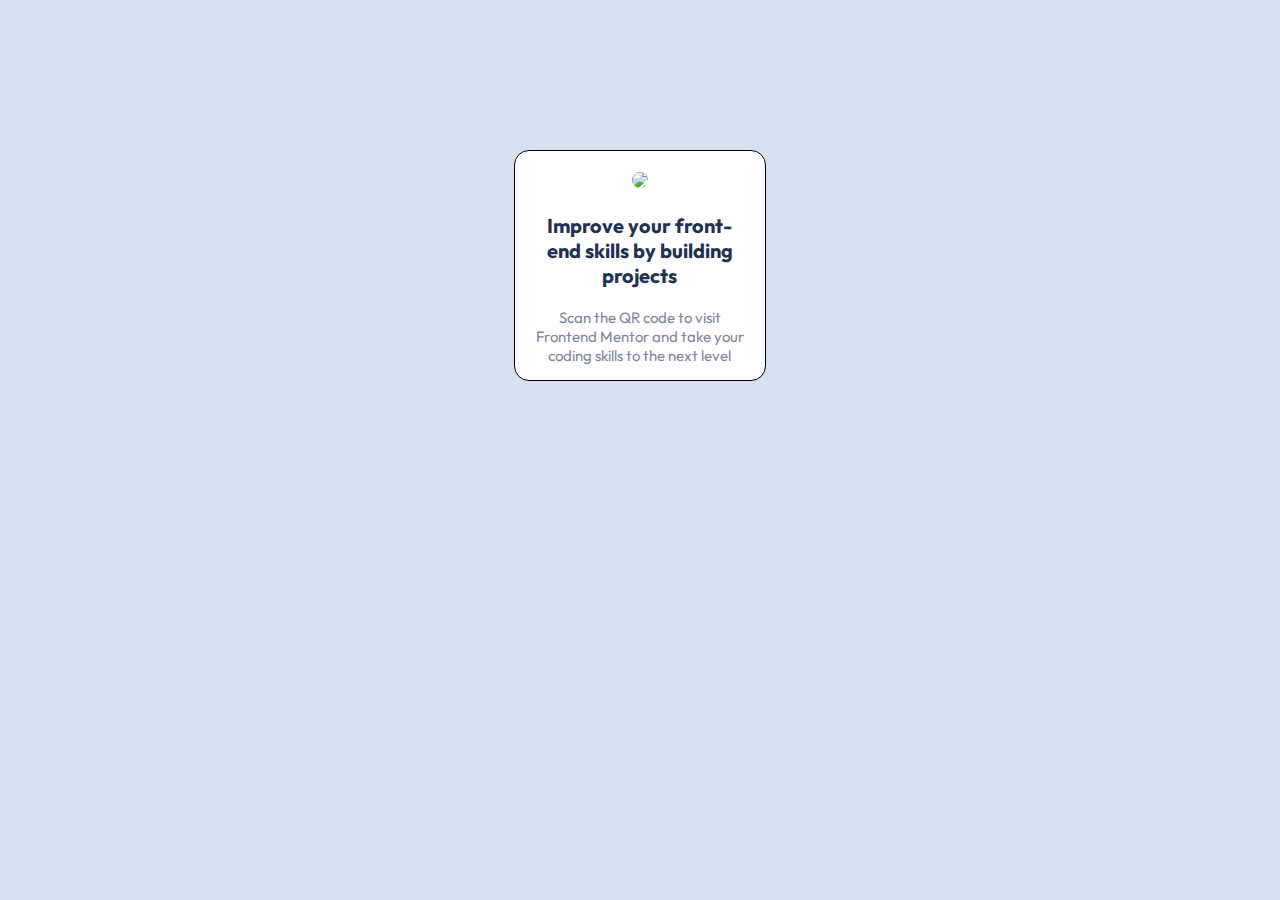
==== index.html @ 69387d19 "Update index.html" ====
<!DOCTYPE html>
<html>
    <head>
        <title>qr code</title>
        <link href="css/t2.css" rel="stylesheet" type="text/css">
        <link href="https://fonts.googleapis.com/css2?family=Outfit:wght@700&family=The+Nautigal:wght@700&display=swap" rel="stylesheet">
        <meta name="description" content="qr code box">
        <meta name="keywords" content="qr code, box">
    </head>

    <body>
        <div class="container">
            <div class="box">
                <img class="image" src="C:\Users\Achuyat Saha Joy\Desktop\html\images\qr.jpg">
                <p class="textOne">Improve your front-end skills by building projects</p>
                <p class="textTwo">Scan the QR code to visit Frontend Mentor and take your coding skills to the next level</p>
            </div>
        </div>
    </body>
</html>
---- css/t2.css ----
body{
    background-color: hsl(212, 45%, 89%);
}

.container{
    width: 20%;
    margin: 150px auto;
}

@media (max-width: 375px){
    .container{
        width: 80%;
        margin: auto;
    }
}

.image{
    width: 90%;
    margin: 20px 0;
    border: 1px solid transparent;
    border-radius: 10px;
}

.box{
    border: 1px solid;
    text-align: center;
    border-radius: 15px;
    background-color: hsl(0, 0%, 100%);
}

.textOne{
    font-family: 'Outfit', sans-serif;
    color: hsl(218, 44%, 22%);
    margin-top: 0;
    font-size: 20px;
    padding: 0 20px;
    font-weight: 700;
}

.textTwo{
    font-family:'Outfit', sans-serif;
    font-size: 15px;
    padding: 0 20px;
    color: hsl(220, 15%, 55%);
    font-weight: 400;
}
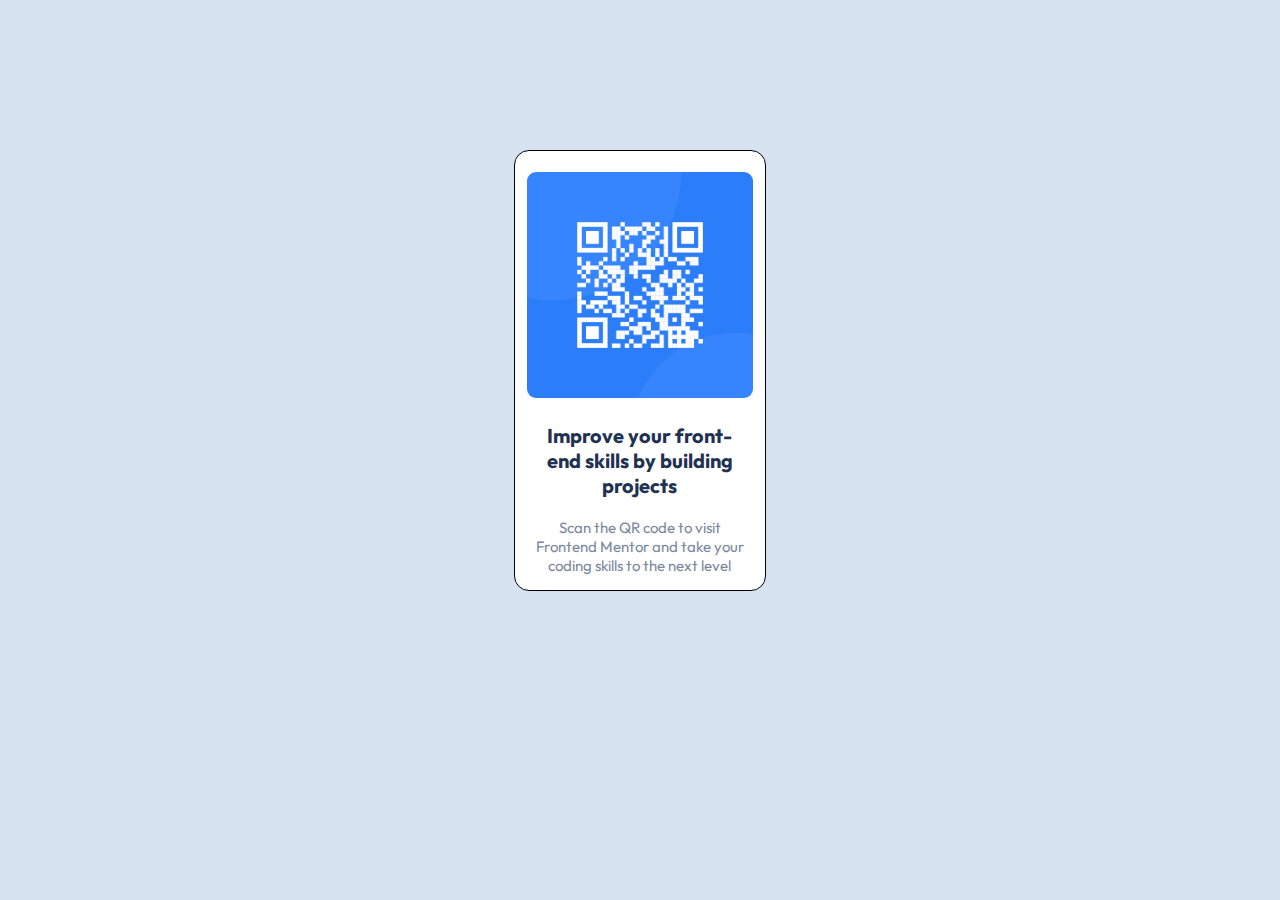
==== commit 93bb0c0d: "Update index.html" ====
--- a/index.html
+++ b/index.html
@@ -11,7 +11,7 @@
     <body>
         <div class="container">
             <div class="box">
-                <img class="image" src="C:\Users\Achuyat Saha Joy\Desktop\html\images\qr.jpg">
+                <img class="image" src="images/qr.jpg" alt="QR code">
                 <p class="textOne">Improve your front-end skills by building projects</p>
                 <p class="textTwo">Scan the QR code to visit Frontend Mentor and take your coding skills to the next level</p>
             </div>
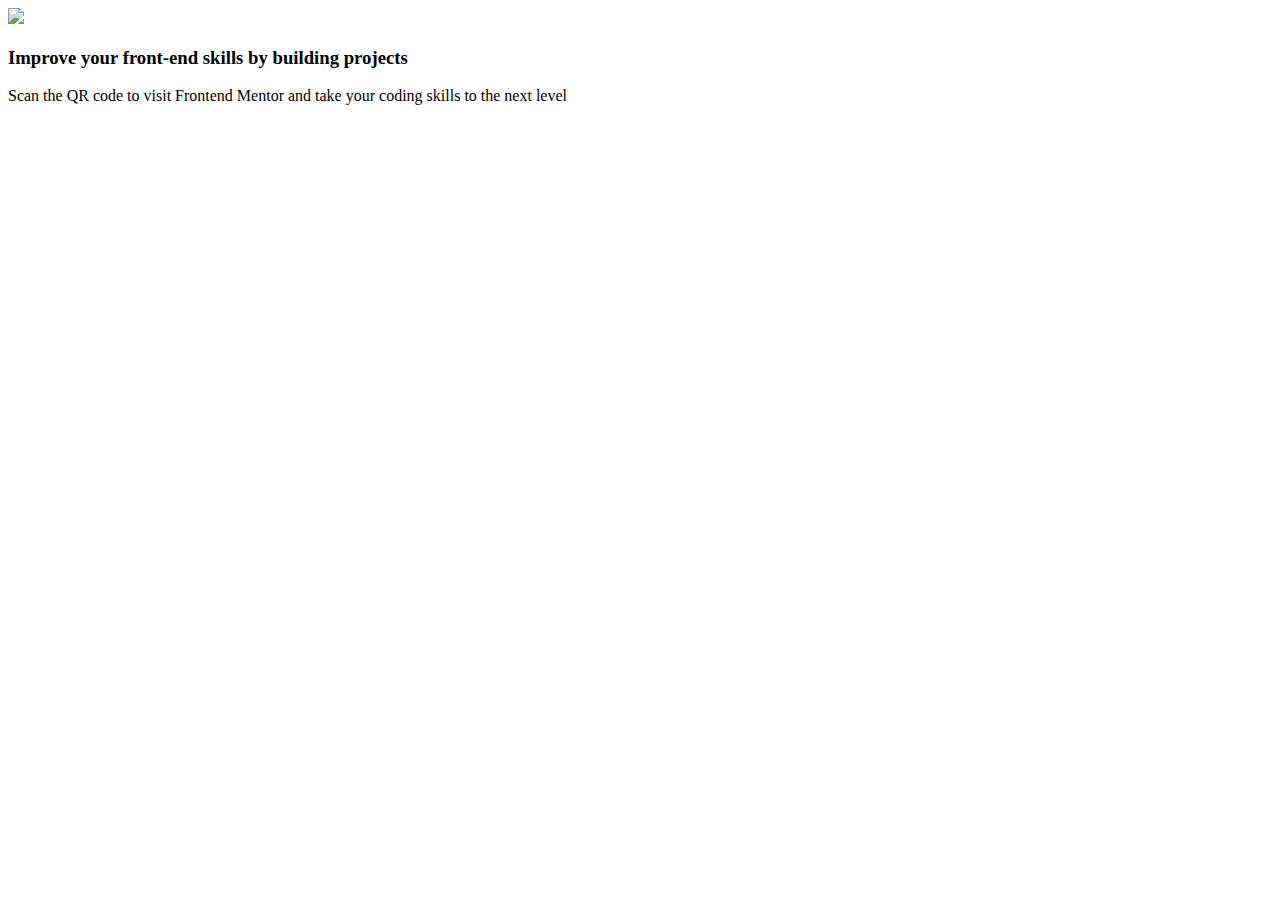
==== commit 5456fd95: "Update index.html" ====
--- a/index.html
+++ b/index.html
@@ -2,8 +2,9 @@
 <html>
     <head>
         <title>qr code</title>
-        <link href="css/t2.css" rel="stylesheet" type="text/css">
-        <link href="https://fonts.googleapis.com/css2?family=Outfit:wght@700&family=The+Nautigal:wght@700&display=swap" rel="stylesheet">
+        <link href="C:\Users\Achuyat Saha Joy\Desktop\html\css\t2.css" rel="stylesheet" type="text/css">
+        <link href="https://fonts.googleapis.com/css2?family=Outfit:wght@400;700&display=swap" rel="stylesheet" rel="stylesheet">
+        <link href="C:\Users\Achuyat Saha Joy\Downloads\qr-code-component-main\qr-code-component-main\images\favicon-32x32.png" rel="icon" type="image/png"> 
         <meta name="description" content="qr code box">
         <meta name="keywords" content="qr code, box">
     </head>
@@ -11,9 +12,11 @@
     <body>
         <div class="container">
             <div class="box">
-                <img class="image" src="images/qr.jpg" alt="QR code">
-                <p class="textOne">Improve your front-end skills by building projects</p>
-                <p class="textTwo">Scan the QR code to visit Frontend Mentor and take your coding skills to the next level</p>
+                <img class="image" src="C:\Users\Achuyat Saha Joy\Downloads\qr-code-component-main\qr-code-component-main\images\image-qr-code.jpg">
+                <div class="text">
+                    <h3 class="textOne">Improve your front-end skills by building projects</h3>
+                    <p class="textTwo">Scan the QR code to visit Frontend Mentor and take your coding skills to the next level</p>
+                </div>
             </div>
         </div>
     </body>
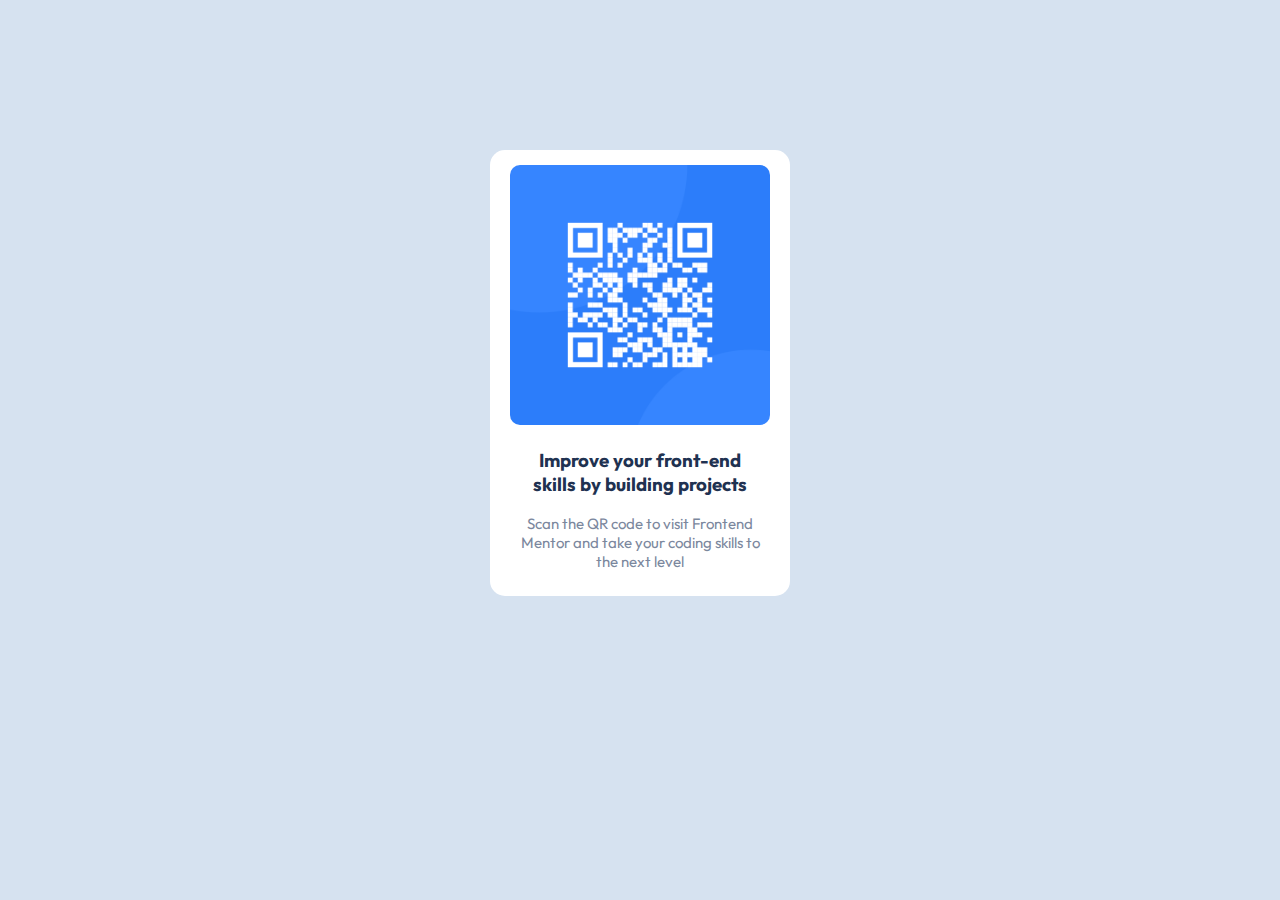
==== commit 45beabf4: "Update index.html" ====
--- a/index.html
+++ b/index.html
@@ -2,7 +2,7 @@
 <html>
     <head>
         <title>qr code</title>
-        <link href="C:\Users\Achuyat Saha Joy\Desktop\html\css\t2.css" rel="stylesheet" type="text/css">
+        <link href="css/t2.css" rel="stylesheet" type="text/css">
         <link href="https://fonts.googleapis.com/css2?family=Outfit:wght@400;700&display=swap" rel="stylesheet" rel="stylesheet">
         <link href="C:\Users\Achuyat Saha Joy\Downloads\qr-code-component-main\qr-code-component-main\images\favicon-32x32.png" rel="icon" type="image/png"> 
         <meta name="description" content="qr code box">
@@ -12,7 +12,7 @@
     <body>
         <div class="container">
             <div class="box">
-                <img class="image" src="C:\Users\Achuyat Saha Joy\Downloads\qr-code-component-main\qr-code-component-main\images\image-qr-code.jpg">
+                <img class="image" src="images/qr.jpg">
                 <div class="text">
                     <h3 class="textOne">Improve your front-end skills by building projects</h3>
                     <p class="textTwo">Scan the QR code to visit Frontend Mentor and take your coding skills to the next level</p>
--- a/css/t2.css
+++ b/css/t2.css
@@ -0,0 +1,66 @@
+body{
+    background-color: hsl(212, 45%, 89%);
+}
+
+/*.container{
+    width: 20%;
+    margin: 150px auto;
+}*/
+
+@media (max-width: 375px){
+    .box{
+        margin: 100px auto;
+    }
+}
+
+.image{
+    width: 260px;
+    border-radius: 10px;
+    margin: 15px 15px 0px 15px;
+    /*width: 90%;
+    margin: 20px 0;
+    border: 1px solid transparent;
+    border-radius: 10px;*/
+}
+
+.box{
+    width: 300px;
+    border-radius: 15px;
+    text-align: center;
+    background-color: hsl(0, 0%, 100%);
+    margin: 150px auto;
+    /*border: 1px solid;
+    text-align: center;
+    border-radius: 15px;
+    background-color: hsl(0, 0%, 100%);*/
+}
+
+.text{
+    padding: 0 30px 10px 30px;
+}
+
+/*.textOne{
+    font-family: 'Outfit', sans-serif;
+    color: hsl(218, 44%, 22%);
+    margin-top: 0;
+    font-size: 20px;
+    padding: 0 20px;
+    font-weight: 700;
+}*/
+
+h3{
+    font-family: 'Outfit', sans-serif;
+    color: hsl(218, 44%, 22%);
+    font-weight: 700;
+}
+
+.textTwo{
+    font-family:'Outfit', sans-serif;
+    font-size: 15px;
+    /*padding: 0 20px;*/
+    color: hsl(220, 15%, 55%);
+    font-weight: 400;
+}
+
+
+
